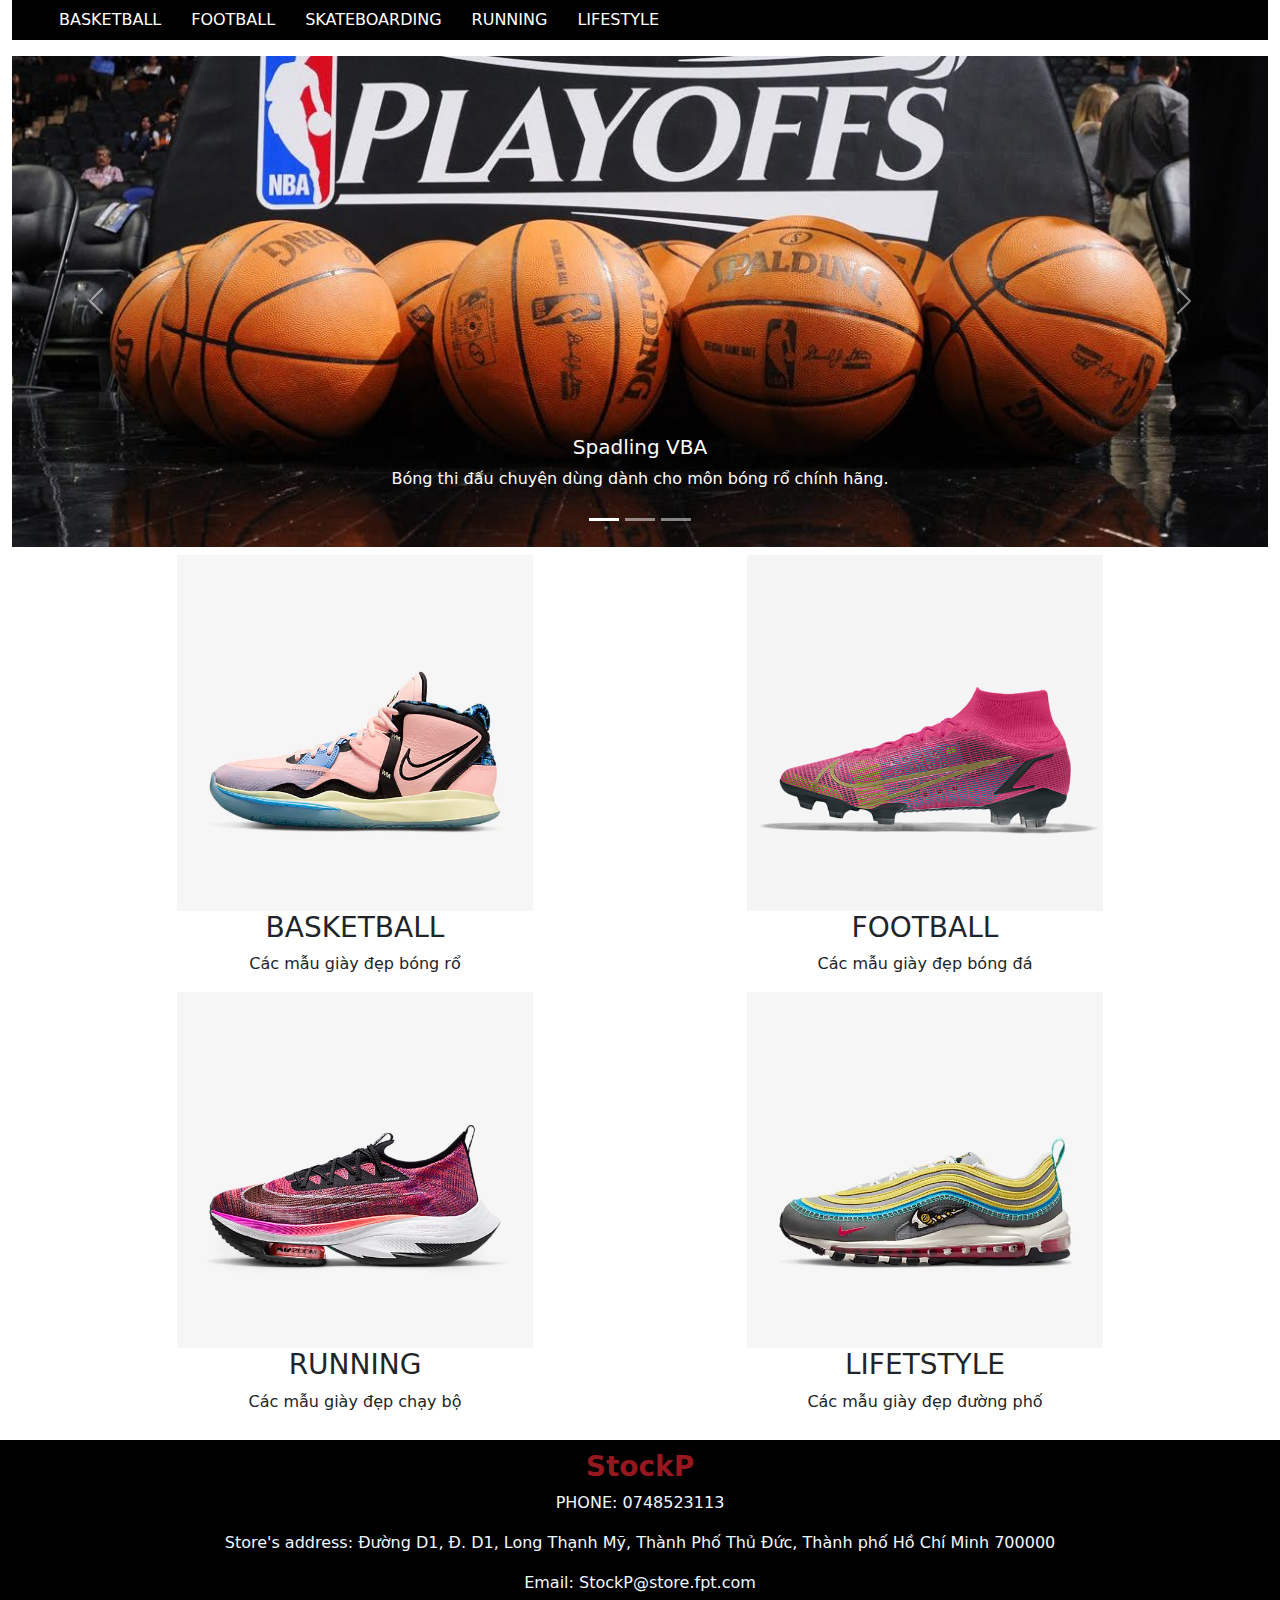
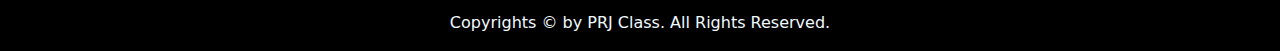
==== StockP/target/StockP-1.0-SNAPSHOT/Html/index.html @ bc1e634a "create models" ====
<!DOCTYPE html>
<html lang="en">

<head>
    <meta charset="UTF-8">
    <meta http-equiv="X-UA-Compatible" content="IE=edge">
    <meta name="viewport" content="width=device-width, initial-scale=1.0">
    <link href="./css/styleindex.css " rel="stylesheet" />
    <link href="./css/bootstrap.min.css" rel="stylesheet" />
    <link href="https://cdnjs.cloudflare.com/ajax/libs/font-awesome/4.7.0/css/font-awesome.min.css" rel="stylesheet">
    <script src="./js/Jquery.js"></script>
    <script src="./js/bootstrap.min.js"></script>
    <script src="./js/bootstrap.bundle.js"></script>
    <script src="https://cdn.jsdelivr.net/npm/bootstrap@5.1.3/dist/js/bootstrap.bundle.min.js"></script>
    <script src="https://code.jquery.com/jquery-3.5.1.js"></script>
    <title>PRJ Sneakers Store</title>
</head>

<body>

    <div class="container-fluid" class="nav" style="width: 100vw;">

        <style>
            * {
                margin: 0px;
                padding: 0px;
            }
            
            ul {
                list-style-type: none;
            }
            
            nav {
                background-color: black;
            }
            
            #main-menu {
                display: flex;
            }
            
            nav #main-menu li a {
                color: #fff;
                text-decoration: none;
                display: block;
                padding: 8px 15px;
            }
            
            nav #main-menu li:hover a {
                background: #c23616;
                transition: all 0.3s;
            }
            
            #toggle {
                display: none;
                background: #353b48;
                color: #fff;
                text-align: right;
                padding: 10px;
                font-size: 20px;
                cursor: pointer;
            }
            
            @media screen and (max-width: 768px) {
                #main-menu {
                    flex-direction: column;
                    text-align: center;
                }
                #toggle {
                    display: block;
                }
                nav {
                    display: none;
                }
            }
        </style>
            <script>
                $(document).ready(function() {
                    $('#toggle').click(function() {
                        $('nav').slideToggle();
                    });
                })
            </script>
            <div id="wrapper">
                <div id="header">
                    <div id="toggle">
                        <i class="fas fa-bars"></i>
                    </div>
                    <nav>
                        <ul id="main-menu">
                            <li>
                                <a href="">BASKETBALL</a>
                            </li>
                            <li>
                                <a href="">FOOTBALL</a>
                            </li>
                            <li>
                                <a href="">SKATEBOARDING</a>
                            </li>
                            <li>
                                <a href="">RUNNING</a>
                            </li>
                            <li>
                                <a href="">LIFESTYLE</a>
                            </li>
                        </ul>
                    </nav>
                </div>
            </div>

        <div class="row">

            <div id="carouselExampleCaptions" class="carousel slide" data-bs-ride="false">
                <div class="carousel-indicators">
                  <button type="button" data-bs-target="#carouselExampleCaptions" data-bs-slide-to="0" class="active" aria-current="true" aria-label="Slide 1"></button>
                  <button type="button" data-bs-target="#carouselExampleCaptions" data-bs-slide-to="1" aria-label="Slide 2"></button>
                  <button type="button" data-bs-target="#carouselExampleCaptions" data-bs-slide-to="2" aria-label="Slide 3"></button>
                </div>
                <div class="carousel-inner">
                  <div class="carousel-item active">
                    <img src="./images/slider 1.jpg" class="d-block w-100" alt="">
                    <div class="carousel-caption d-none d-md-block">
                      <h5>Spadling VBA</h5>
                      <p>Bóng thi đấu chuyên dùng dành cho môn bóng rổ chính hãng.</p>
                    </div>
                  </div>
                  <div class="carousel-item">
                    <img src="./images/slider 2,3.jpg" class="d-block w-100" alt="...">
                    <div class="carousel-caption d-none d-md-block">
                      <h5>Tất cả các hãng giày, loại giày</h5>
                      <p>Đều có mặt tại đây, đáp ứng mọi nhu cầu.</p>
                    </div>
                  </div>
                  <div class="carousel-item">
                    <img src="./images/newnenwnennnnenenen.jpg" class="d-block w-100" alt="...">
                    <div class="carousel-caption d-none d-md-block">
                      <h5>Mặt hàng mới</h5>
                      <p>Luôn về tay với mức giá ưu đãi.</p>
                    </div>
                  </div>
                </div>
                <button class="carousel-control-prev" type="button" data-bs-target="#carouselExampleCaptions" data-bs-slide="prev">
                  <span class="carousel-control-prev-icon" aria-hidden="true"></span>
                  <span class="visually-hidden">Previous</span>
                </button>
                <button class="carousel-control-next" type="button" data-bs-target="#carouselExampleCaptions" data-bs-slide="next">
                  <span class="carousel-control-next-icon" aria-hidden="true"></span>
                  <span class="visually-hidden">Next</span>
                </button>
              </div>

        </div>

    </div>

    <!--Kết thúc container-fluid-->

    <div class="container">

        <div class="row">

            <div class="col-md-12 text-center">
                <h1> </h1>
            </div>

        </div>

        <div class="row">

            <div class="col-md-1">

            </div>

            <div class="col-md-4">
                <div class="text-center">
                    <a href="https://kicksgeeks.vn/product-category/footwears/">
                    <img style="width:100%" class="img-responsive" src="images/basketball2.png" />
                    </a>
                    <div class="service-item">
                        <h3 class="sertice-item-titile">BASKETBALL</h3>
                        <p>Các mẫu giày đẹp bóng rổ</p>
                    </div>
                </div>
            </div>

            <div class="col-md-2">

            </div>

            <div class="col-md-4">
                <div class="text-center">
                    <img style="width:100%" class="img-responsive" src="images/fooball1.jpg" />
                    <div class="service-item">
                        <h3 class="sertice-item-titile">FOOTBALL</h3>
                        <p>Các mẫu giày đẹp bóng đá</p>
                    </div>
                </div>
            </div>

            <div class="col-md-1">

            </div>

        </div>

        <div class="row">

            <div class="col-md-1">

            </div>

            <div class="col-md-4">
                <div class="text-center">
                    <img style="width:100%" src="images/runnig.png" class="img-responsive" />
                    <div class="item">
                        <div class="service-item">
                            <h3 class="sertice-item-titile">RUNNING</h3>
                            <p>Các mẫu giày đẹp chạy bộ</p>
                        </div>
                    </div>
                </div>
            </div>

            <div class="col-md-2">

            </div>

            <div class="col-md-4">
                <div class="text-center">
                    <img style="width:100%" src="images/lifestyle.png" class="img-responsive" />
                    <div class="item">
                        <div class="service-item">
                            <h3 class="sertice-item-titile">LIFETSTYLE</h3>
                            <p>Các mẫu giày đẹp đường phố</p>
                        </div>
                    </div>
                </div>
            </div>

            <div class="col-md-1">

            </div>

        </div>
    </div>

    <div class="footer">

        <div class="row">
            <div class="col-md-12">
                <div class="text-center footer">
                    <h3 style="font-weight: bold; font-style: normal; color: #95171F;">StockP</h3>
                    <p>PHONE: 0748523113</p>
                    <p>Store's address: Đường D1, Đ. D1, Long Thạnh Mỹ, Thành Phố Thủ Đức, Thành phố Hồ Chí Minh
                        700000</p>
                    <p>Email: StockP@store.fpt.com</p>
                    <p>Copyrights &copy; by PRJ Class. All Rights Reserved.</p>
                </div>
            </div>
        </div>
    </div>
</body>

</html>
---- StockP/target/StockP-1.0-SNAPSHOT/Html/css/styleindex.css ----
body {
    overflow-x: hidden;
}

.container {
    width: 90vw;
}

.footer {
    width: 100vw;
}

.footer {
    margin-top: 10px;
    background-color: black;
    color: aliceblue;
}

/* .menu ul {
    display: flex;
    align-items: center;
    justify-content: center;
} */



/* .sertice-item-titile {
    color: #88372E;
} */

/* ul {
    padding-left: 0px;
} */

/* .submenu {
    list-style-type: none;
    margin-top: 20px;
    font-size: 15px;
    margin: 20px;
    cursor: pointer;
    color: white;
    font-size: larger;
} */

/* .service-row-text-center img {
    align-items: center;
} */

h3 {
    color: #95171F;
    font-size: 175%;
    font-weight: bold;
}


/* navbar css*/
body {
    margin: 0;
    font-family: Arial, Helvetica, sans-serif;
}

.topnav {
    overflow: hidden;
    background-color: #333;
    display: flex;
    align-items: center;
    justify-content: center;
}

.topnav a {
    float: left;
    display: block;
    color: #f2f2f2;
    text-align: center;
    padding: 14px 16px;
    text-decoration: none;
    font-size: 17px;
}

.topnav a:hover {
    background-color: #ddd;
    color: black;
}

.topnav a.active {
    color: white;
}

.topnav .icon {
    display: none;
}

@media screen and (max-width: 600px) {
    .topnav a:not(:first-child) {
        display: none;
    }

    .topnav a.icon {
        float: right;
        display: block;
    }
}

@media screen and (max-width: 600px) {
    .topnav.responsive {
        position: relative;
    }

    .topnav.responsive .icon {
        position: absolute;
        right: 0;
        top: 0;
    }

    .topnav.responsive a {
        float: none;
        display: block;
        text-align: left;
    }
}
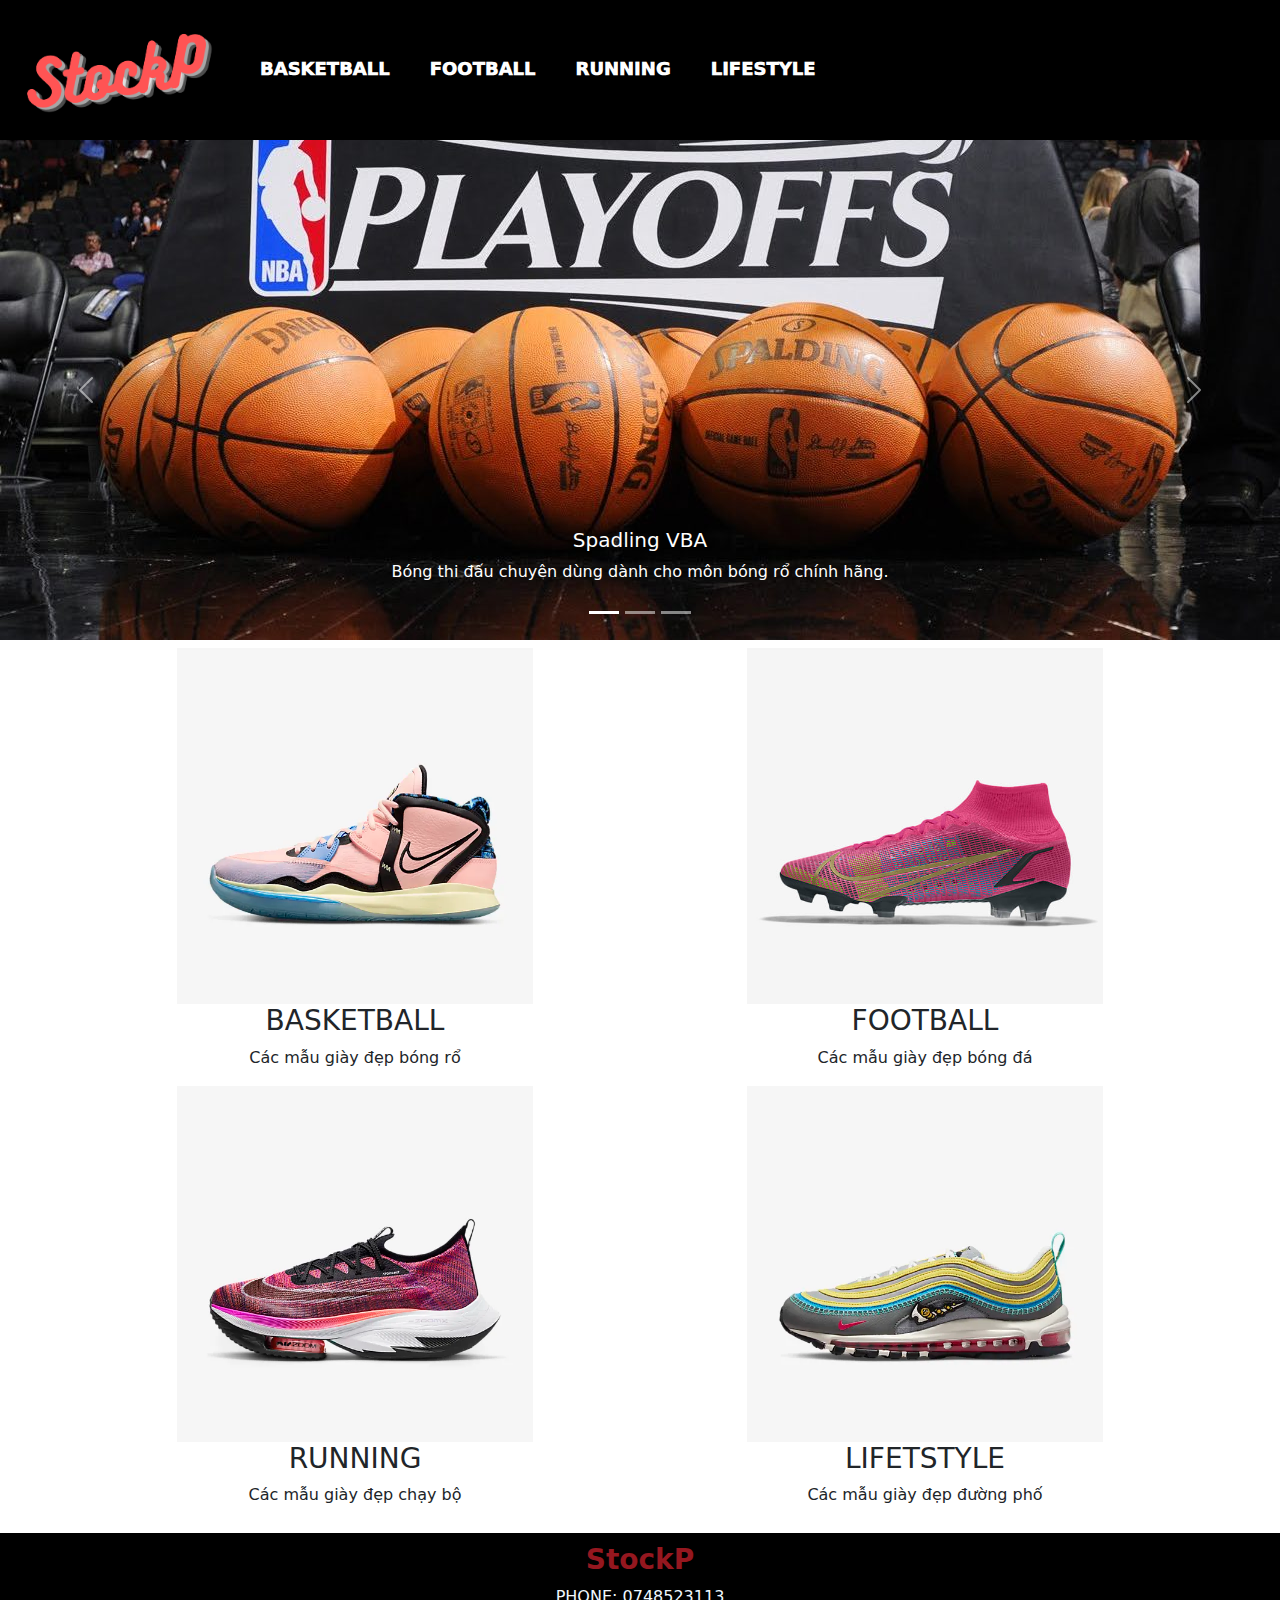
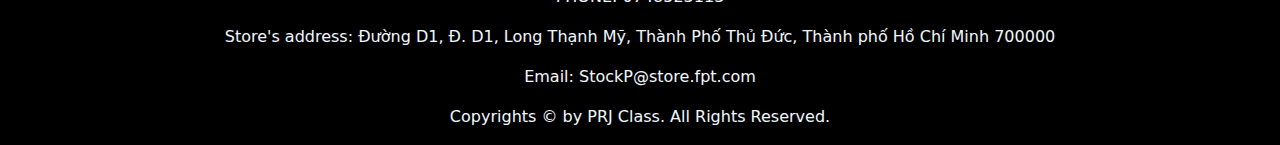
==== commit b755492e: "update homepage" ====
--- a/StockP/target/StockP-1.0-SNAPSHOT/Html/index.html
+++ b/StockP/target/StockP-1.0-SNAPSHOT/Html/index.html
@@ -7,7 +7,9 @@
     <meta name="viewport" content="width=device-width, initial-scale=1.0">
     <link href="./css/styleindex.css " rel="stylesheet" />
     <link href="./css/bootstrap.min.css" rel="stylesheet" />
-    <link href="https://cdnjs.cloudflare.com/ajax/libs/font-awesome/4.7.0/css/font-awesome.min.css" rel="stylesheet">
+    <link rel="stylesheet" href="https://cdnjs.cloudflare.com/ajax/libs/font-awesome/6.1.1/css/all.min.css"
+        integrity="sha512-KfkfwYDsLkIlwQp6LFnl8zNdLGxu9YAA1QvwINks4PhcElQSvqcyVLLD9aMhXd13uQjoXtEKNosOWaZqXgel0g=="
+        crossorigin="anonymous" referrerpolicy="no-referrer" />
     <script src="./js/Jquery.js"></script>
     <script src="./js/bootstrap.min.js"></script>
     <script src="./js/bootstrap.bundle.js"></script>
@@ -17,136 +19,86 @@
 </head>
 
 <body>
-
-    <div class="container-fluid" class="nav" style="width: 100vw;">
-
-        <style>
-            * {
-                margin: 0px;
-                padding: 0px;
-            }
-            
-            ul {
-                list-style-type: none;
-            }
-            
-            nav {
-                background-color: black;
-            }
-            
-            #main-menu {
-                display: flex;
-            }
-            
-            nav #main-menu li a {
-                color: #fff;
-                text-decoration: none;
-                display: block;
-                padding: 8px 15px;
-            }
-            
-            nav #main-menu li:hover a {
-                background: #c23616;
-                transition: all 0.3s;
-            }
-            
-            #toggle {
-                display: none;
-                background: #353b48;
-                color: #fff;
-                text-align: right;
-                padding: 10px;
-                font-size: 20px;
-                cursor: pointer;
-            }
-            
-            @media screen and (max-width: 768px) {
-                #main-menu {
-                    flex-direction: column;
-                    text-align: center;
-                }
-                #toggle {
-                    display: block;
-                }
-                nav {
-                    display: none;
-                }
-            }
-        </style>
-            <script>
-                $(document).ready(function() {
-                    $('#toggle').click(function() {
-                        $('nav').slideToggle();
-                    });
-                })
-            </script>
-            <div id="wrapper">
-                <div id="header">
-                    <div id="toggle">
-                        <i class="fas fa-bars"></i>
-                    </div>
-                    <nav>
-                        <ul id="main-menu">
-                            <li>
-                                <a href="">BASKETBALL</a>
-                            </li>
-                            <li>
-                                <a href="">FOOTBALL</a>
-                            </li>
-                            <li>
-                                <a href="">SKATEBOARDING</a>
-                            </li>
-                            <li>
-                                <a href="">RUNNING</a>
-                            </li>
-                            <li>
-                                <a href="">LIFESTYLE</a>
-                            </li>
-                        </ul>
-                    </nav>
-                </div>
-            </div>
+    <div class="container-fluid" class="nav" style="width: 100vw; padding: 0px;">
+        <div id="wrapper">
+            <div id="header">
+                <div id="toggle">
+                    <i class="fas fa-bars"></i>
+                </div>
+                <nav>
+                    <ul id="main-menu">
+                        <a href="./index.html">
+                            <img style="height: 100px" src="./images/StockP__3_-removebg-preview.png">
+                        </a>
+                        <li>
+                            <a href="">BASKETBALL</a>
+                        </li>
+                        <li>
+                            <a href="">FOOTBALL</a>
+                        </li>
+                        <li>
+                            <a href="">RUNNING</a>
+                        </li>
+                        <li>
+                            <a href="">LIFESTYLE</a>
+                        </li>
+                    </ul>
+                </nav>
+            </div>
+        </div>
+        <script>
+            $(document).ready(function () {
+                $('#toggle').click(function () {
+                    $('nav').slideToggle();
+                });
+            })
+        </script>
 
         <div class="row">
 
             <div id="carouselExampleCaptions" class="carousel slide" data-bs-ride="false">
                 <div class="carousel-indicators">
-                  <button type="button" data-bs-target="#carouselExampleCaptions" data-bs-slide-to="0" class="active" aria-current="true" aria-label="Slide 1"></button>
-                  <button type="button" data-bs-target="#carouselExampleCaptions" data-bs-slide-to="1" aria-label="Slide 2"></button>
-                  <button type="button" data-bs-target="#carouselExampleCaptions" data-bs-slide-to="2" aria-label="Slide 3"></button>
+                    <button type="button" data-bs-target="#carouselExampleCaptions" data-bs-slide-to="0" class="active"
+                        aria-current="true" aria-label="Slide 1"></button>
+                    <button type="button" data-bs-target="#carouselExampleCaptions" data-bs-slide-to="1"
+                        aria-label="Slide 2"></button>
+                    <button type="button" data-bs-target="#carouselExampleCaptions" data-bs-slide-to="2"
+                        aria-label="Slide 3"></button>
                 </div>
                 <div class="carousel-inner">
-                  <div class="carousel-item active">
-                    <img src="./images/slider 1.jpg" class="d-block w-100" alt="">
-                    <div class="carousel-caption d-none d-md-block">
-                      <h5>Spadling VBA</h5>
-                      <p>Bóng thi đấu chuyên dùng dành cho môn bóng rổ chính hãng.</p>
-                    </div>
-                  </div>
-                  <div class="carousel-item">
-                    <img src="./images/slider 2,3.jpg" class="d-block w-100" alt="...">
-                    <div class="carousel-caption d-none d-md-block">
-                      <h5>Tất cả các hãng giày, loại giày</h5>
-                      <p>Đều có mặt tại đây, đáp ứng mọi nhu cầu.</p>
-                    </div>
-                  </div>
-                  <div class="carousel-item">
-                    <img src="./images/newnenwnennnnenenen.jpg" class="d-block w-100" alt="...">
-                    <div class="carousel-caption d-none d-md-block">
-                      <h5>Mặt hàng mới</h5>
-                      <p>Luôn về tay với mức giá ưu đãi.</p>
-                    </div>
-                  </div>
-                </div>
-                <button class="carousel-control-prev" type="button" data-bs-target="#carouselExampleCaptions" data-bs-slide="prev">
-                  <span class="carousel-control-prev-icon" aria-hidden="true"></span>
-                  <span class="visually-hidden">Previous</span>
+                    <div class="carousel-item active">
+                        <img src="./images/slider 1.jpg" class="d-block w-100" alt="">
+                        <div class="carousel-caption d-none d-md-block">
+                            <h5>Spadling VBA</h5>
+                            <p>Bóng thi đấu chuyên dùng dành cho môn bóng rổ chính hãng.</p>
+                        </div>
+                    </div>
+                    <div class="carousel-item">
+                        <img src="./images/slider 2,3.jpg" class="d-block w-100" alt="...">
+                        <div class="carousel-caption d-none d-md-block">
+                            <h5>Tất cả các hãng giày, loại giày</h5>
+                            <p>Đều có mặt tại đây, đáp ứng mọi nhu cầu.</p>
+                        </div>
+                    </div>
+                    <div class="carousel-item">
+                        <img src="./images/newnenwnennnnenenen.jpg" class="d-block w-100" alt="...">
+                        <div class="carousel-caption d-none d-md-block">
+                            <h5>Mặt hàng mới</h5>
+                            <p>Luôn về tay với mức giá ưu đãi.</p>
+                        </div>
+                    </div>
+                </div>
+                <button class="carousel-control-prev" type="button" data-bs-target="#carouselExampleCaptions"
+                    data-bs-slide="prev">
+                    <span class="carousel-control-prev-icon" aria-hidden="true"></span>
+                    <span class="visually-hidden">Previous</span>
                 </button>
-                <button class="carousel-control-next" type="button" data-bs-target="#carouselExampleCaptions" data-bs-slide="next">
-                  <span class="carousel-control-next-icon" aria-hidden="true"></span>
-                  <span class="visually-hidden">Next</span>
+                <button class="carousel-control-next" type="button" data-bs-target="#carouselExampleCaptions"
+                    data-bs-slide="next">
+                    <span class="carousel-control-next-icon" aria-hidden="true"></span>
+                    <span class="visually-hidden">Next</span>
                 </button>
-              </div>
+            </div>
 
         </div>
 
@@ -159,21 +111,23 @@
         <div class="row">
 
             <div class="col-md-12 text-center">
-                <h1> </h1>
-            </div>
-
-        </div>
-
-        <div class="row">
-
-            <div class="col-md-1">
-
-            </div>
-
-            <div class="col-md-4">
-                <div class="text-center">
-                    <a href="https://kicksgeeks.vn/product-category/footwears/">
-                    <img style="width:100%" class="img-responsive" src="images/basketball2.png" />
+                <h1>
+
+                </h1>
+            </div>
+
+        </div>
+
+        <div class="row">
+
+            <div class="col-md-1">
+
+            </div>
+
+            <div class="col-md-4">
+                <div class="text-center">
+                    <a href="">
+                        <img style="width:100%" class="img-responsive" src="images/basketball2.png" />
                     </a>
                     <div class="service-item">
                         <h3 class="sertice-item-titile">BASKETBALL</h3>
@@ -188,7 +142,9 @@
 
             <div class="col-md-4">
                 <div class="text-center">
-                    <img style="width:100%" class="img-responsive" src="images/fooball1.jpg" />
+                    <a href="">
+                        <img style="width:100%" class="img-responsive" src="images/fooball1.jpg" />
+                    </a>
                     <div class="service-item">
                         <h3 class="sertice-item-titile">FOOTBALL</h3>
                         <p>Các mẫu giày đẹp bóng đá</p>
--- a/StockP/target/StockP-1.0-SNAPSHOT/Html/css/styleindex.css
+++ b/StockP/target/StockP-1.0-SNAPSHOT/Html/css/styleindex.css
@@ -1,120 +1,80 @@
-body {
+* {
+    margin: 0px;
+    padding: 0px;
+}
+body{
     overflow-x: hidden;
 }
-
-.container {
-    width: 90vw;
+ul {
+    list-style-type: none;
+}
+li{
+    margin-top: 35px;
+    margin-left: 40px;
+}
+#main-menu{
+    padding: 20px;
+    margin-bottom: 0px;
+    font-size: large;
+    font-weight: 1000;
+    border-top: 1000px;
+}
+.col-md-12-text-center nav {
+    background-color: black;
 }
 
-.footer {
-    width: 100vw;
+#main-menu {
+    display: flex;
+    background-color: black;
 }
 
+#header {
+    display: block;
+}
+
+nav{
+    display: block;
+}
+
+nav #main-menu li a {
+    color: white;
+    text-decoration: none;
+    display: block;
+    margin-left: 0px;
+}
+
+nav #main-menu li:hover a {
+    background: #c23616;
+    transition: all 0.3s;
+}
+
+#toggle {
+    display: none;
+    background: black;
+    color: white;
+    text-align: start;
+    padding: 10px;
+    font-size: 20px;
+    cursor: pointer;
+}
+
+@media only screen and (max-width: 768px) {
+    #main-menu {
+        flex-direction: column;
+        text-align: start;
+    }
+    #main-menu img{
+        margin-left: 40px;
+    }
+    /* #toggle {
+        display: block;
+    }
+    /* nav {
+        display: none;
+    } */ 
+}
 .footer {
     margin-top: 10px;
     background-color: black;
     color: aliceblue;
-}
-
-/* .menu ul {
-    display: flex;
-    align-items: center;
-    justify-content: center;
-} */
-
-
-
-/* .sertice-item-titile {
-    color: #88372E;
-} */
-
-/* ul {
-    padding-left: 0px;
-} */
-
-/* .submenu {
-    list-style-type: none;
-    margin-top: 20px;
-    font-size: 15px;
-    margin: 20px;
-    cursor: pointer;
-    color: white;
-    font-size: larger;
-} */
-
-/* .service-row-text-center img {
-    align-items: center;
-} */
-
-h3 {
-    color: #95171F;
-    font-size: 175%;
-    font-weight: bold;
-}
-
-
-/* navbar css*/
-body {
-    margin: 0;
-    font-family: Arial, Helvetica, sans-serif;
-}
-
-.topnav {
-    overflow: hidden;
-    background-color: #333;
-    display: flex;
-    align-items: center;
-    justify-content: center;
-}
-
-.topnav a {
-    float: left;
-    display: block;
-    color: #f2f2f2;
-    text-align: center;
-    padding: 14px 16px;
-    text-decoration: none;
-    font-size: 17px;
-}
-
-.topnav a:hover {
-    background-color: #ddd;
-    color: black;
-}
-
-.topnav a.active {
-    color: white;
-}
-
-.topnav .icon {
-    display: none;
-}
-
-@media screen and (max-width: 600px) {
-    .topnav a:not(:first-child) {
-        display: none;
-    }
-
-    .topnav a.icon {
-        float: right;
-        display: block;
-    }
-}
-
-@media screen and (max-width: 600px) {
-    .topnav.responsive {
-        position: relative;
-    }
-
-    .topnav.responsive .icon {
-        position: absolute;
-        right: 0;
-        top: 0;
-    }
-
-    .topnav.responsive a {
-        float: none;
-        display: block;
-        text-align: left;
-    }
 }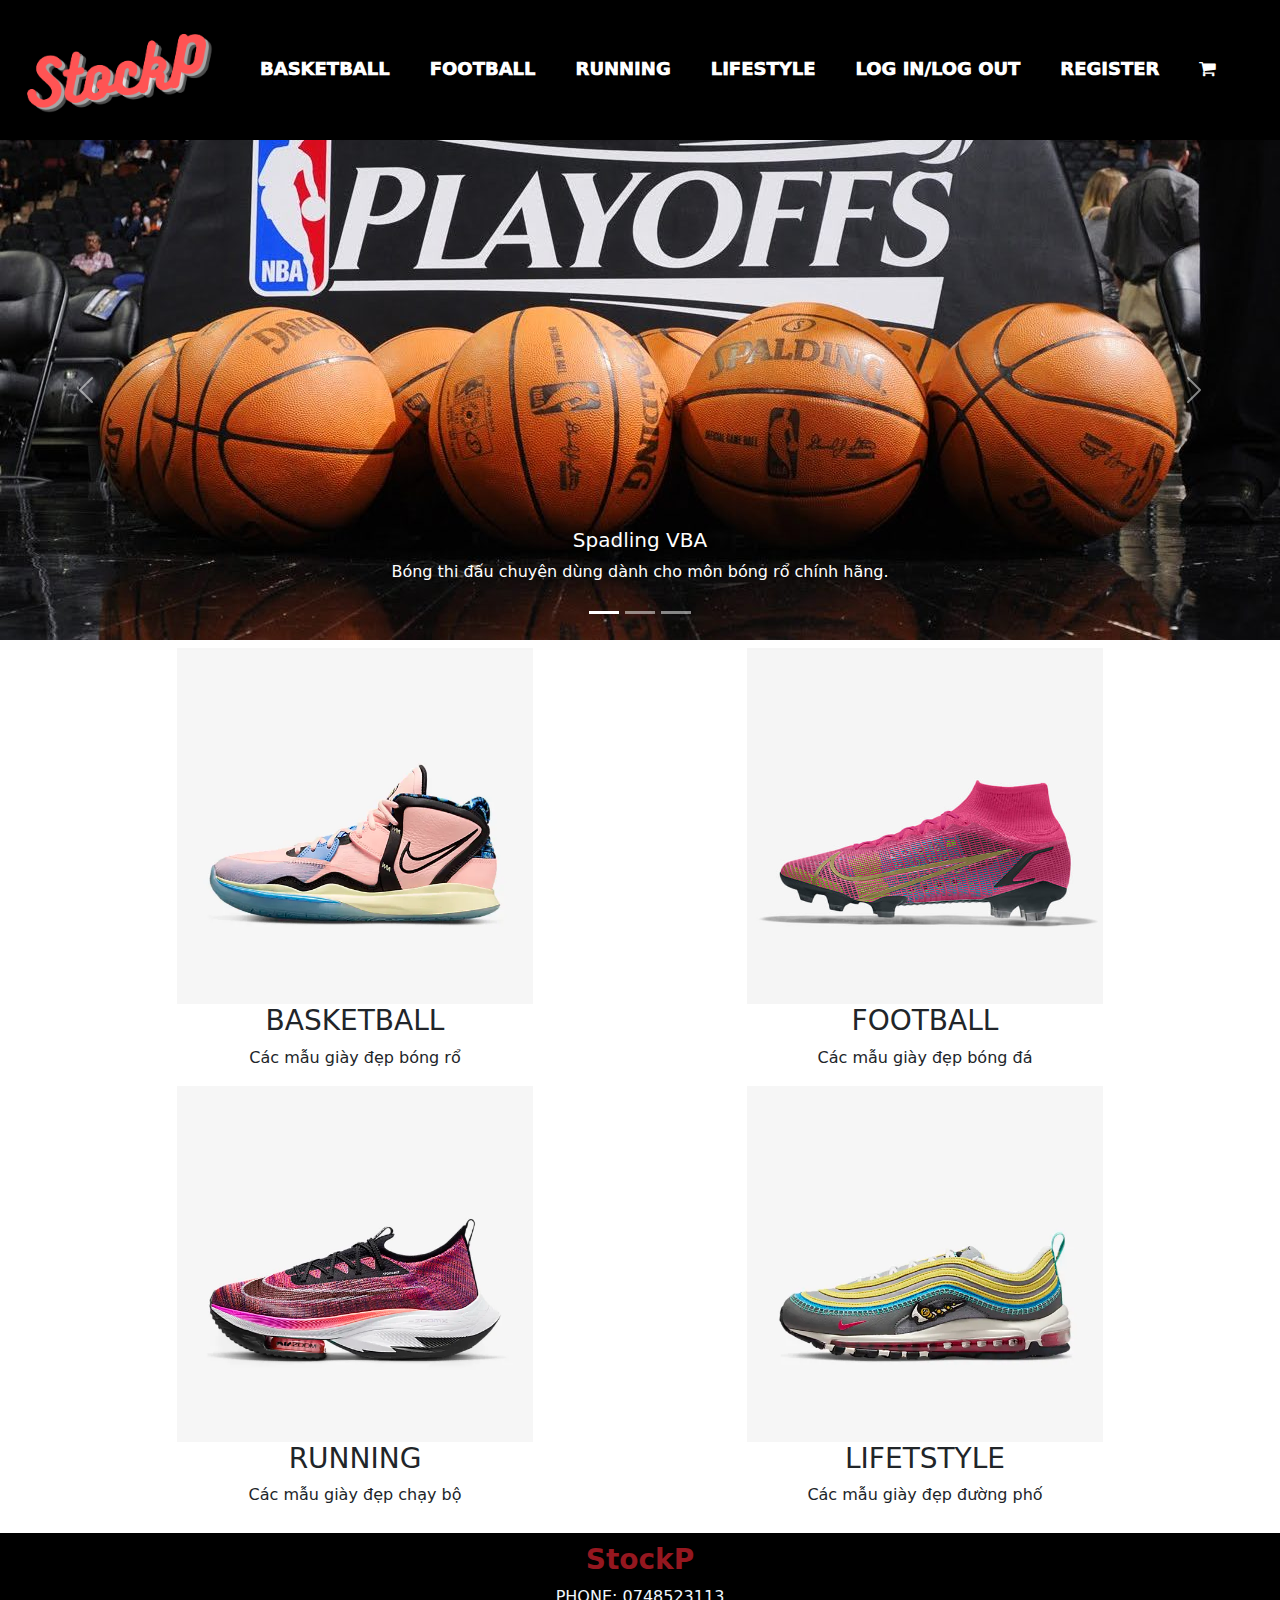
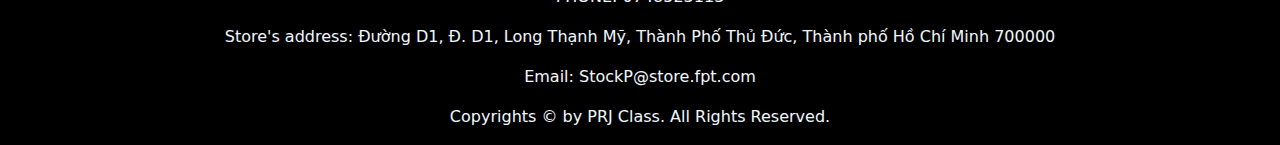
==== commit 1d90fbae: "split layout page" ====
--- a/StockP/target/StockP-1.0-SNAPSHOT/Html/index.html
+++ b/StockP/target/StockP-1.0-SNAPSHOT/Html/index.html
@@ -10,11 +10,15 @@
     <link rel="stylesheet" href="https://cdnjs.cloudflare.com/ajax/libs/font-awesome/6.1.1/css/all.min.css"
         integrity="sha512-KfkfwYDsLkIlwQp6LFnl8zNdLGxu9YAA1QvwINks4PhcElQSvqcyVLLD9aMhXd13uQjoXtEKNosOWaZqXgel0g=="
         crossorigin="anonymous" referrerpolicy="no-referrer" />
+    <link rel="stylesheet" href="https://cdnjs.cloudflare.com/ajax/libs/font-awesome/6.1.1/css/all.min.css"
+        integrity="sha512-KfkfwYDsLkIlwQp6LFnl8zNdLGxu9YAA1QvwINks4PhcElQSvqcyVLLD9aMhXd13uQjoXtEKNosOWaZqXgel0g=="
+        crossorigin="anonymous" referrerpolicy="no-referrer" />
     <script src="./js/Jquery.js"></script>
     <script src="./js/bootstrap.min.js"></script>
     <script src="./js/bootstrap.bundle.js"></script>
     <script src="https://cdn.jsdelivr.net/npm/bootstrap@5.1.3/dist/js/bootstrap.bundle.min.js"></script>
     <script src="https://code.jquery.com/jquery-3.5.1.js"></script>
+    <link rel="stylesheet" href="https://maxcdn.bootstrapcdn.com/font-awesome/4.4.0/css/font-awesome.min.css">
     <title>PRJ Sneakers Store</title>
 </head>
 
@@ -42,17 +46,28 @@
                         <li>
                             <a href="">LIFESTYLE</a>
                         </li>
+                        <li>
+                            <a href="">LOG IN/LOG OUT</a>
+                        <li>
+                            <a href="">REGISTER</a>
+                        </li>
+                        </li>
+                        <li>
+                            <a href="">
+                                <i class="fa fa-shopping-cart"></i>
+                            </a>
+                        </li>
                     </ul>
                 </nav>
             </div>
         </div>
-        <script>
+        <!-- <script>
             $(document).ready(function () {
                 $('#toggle').click(function () {
                     $('nav').slideToggle();
                 });
             })
-        </script>
+        </script> -->
 
         <div class="row">
 
@@ -166,7 +181,9 @@
 
             <div class="col-md-4">
                 <div class="text-center">
+                    <a href="">
                     <img style="width:100%" src="images/runnig.png" class="img-responsive" />
+                    </a>
                     <div class="item">
                         <div class="service-item">
                             <h3 class="sertice-item-titile">RUNNING</h3>
@@ -182,7 +199,9 @@
 
             <div class="col-md-4">
                 <div class="text-center">
+                    <a href="">
                     <img style="width:100%" src="images/lifestyle.png" class="img-responsive" />
+                    </a>
                     <div class="item">
                         <div class="service-item">
                             <h3 class="sertice-item-titile">LIFETSTYLE</h3>
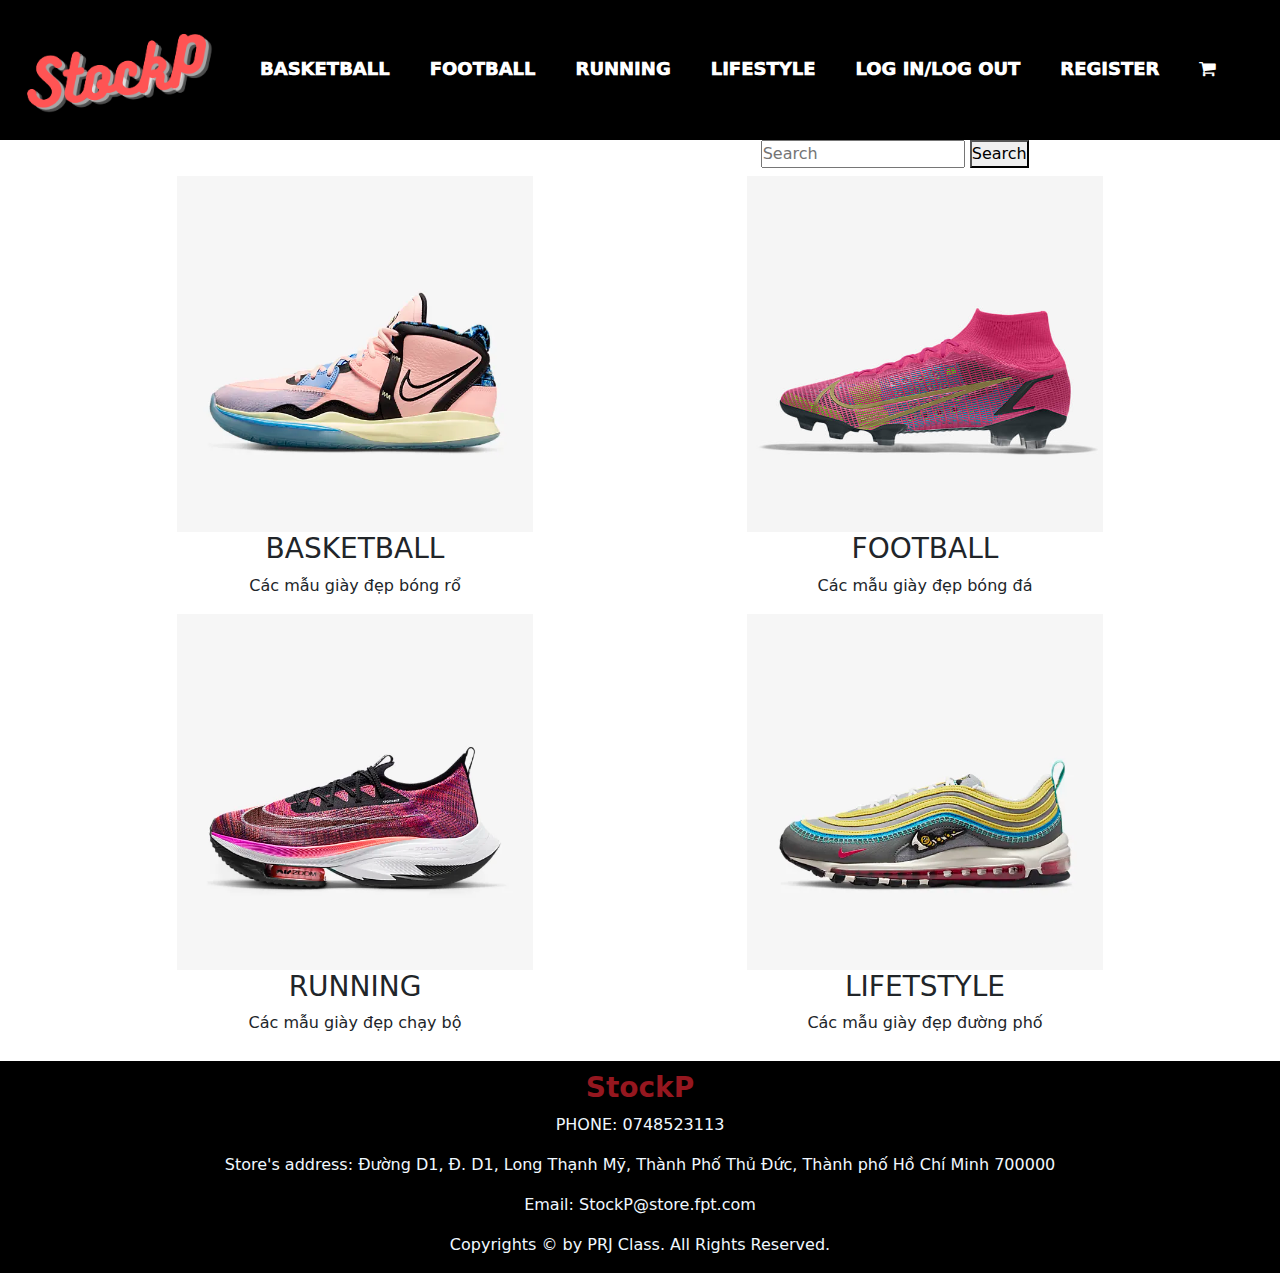
==== commit 410b9f9c: "update front-end list page" ====
--- a/StockP/target/StockP-1.0-SNAPSHOT/Html/index.html
+++ b/StockP/target/StockP-1.0-SNAPSHOT/Html/index.html
@@ -13,6 +13,7 @@
     <link rel="stylesheet" href="https://cdnjs.cloudflare.com/ajax/libs/font-awesome/6.1.1/css/all.min.css"
         integrity="sha512-KfkfwYDsLkIlwQp6LFnl8zNdLGxu9YAA1QvwINks4PhcElQSvqcyVLLD9aMhXd13uQjoXtEKNosOWaZqXgel0g=="
         crossorigin="anonymous" referrerpolicy="no-referrer" />
+    <link rel="stylesheet" href="./css/button.css">
     <script src="./js/Jquery.js"></script>
     <script src="./js/bootstrap.min.js"></script>
     <script src="./js/bootstrap.bundle.js"></script>
@@ -31,7 +32,7 @@
                 </div>
                 <nav>
                     <ul id="main-menu">
-                        <a href="./index.html">
+                        <a href="">
                             <img style="height: 100px" src="./images/StockP__3_-removebg-preview.png">
                         </a>
                         <li>
@@ -58,6 +59,27 @@
                             </a>
                         </li>
                     </ul>
+                    <div class="row">
+                        <div class="col-md-1">
+
+                        </div>
+                        <div class="col-md-2">
+
+                        </div>
+                        <div class="col-md-2">
+
+                        </div>
+                        <div class="col-md-2">
+
+                        </div>
+                        <div class="col-md-4">
+                            <input type="text" placeholder="Search" class="search" placeholder="Search">
+                            <button type="button" class="button-1">Search</button>
+                        </div>
+                        <div class="col-md-1">
+
+                        </div>
+                    </div>
                 </nav>
             </div>
         </div>
@@ -69,53 +91,6 @@
             })
         </script> -->
 
-        <div class="row">
-
-            <div id="carouselExampleCaptions" class="carousel slide" data-bs-ride="false">
-                <div class="carousel-indicators">
-                    <button type="button" data-bs-target="#carouselExampleCaptions" data-bs-slide-to="0" class="active"
-                        aria-current="true" aria-label="Slide 1"></button>
-                    <button type="button" data-bs-target="#carouselExampleCaptions" data-bs-slide-to="1"
-                        aria-label="Slide 2"></button>
-                    <button type="button" data-bs-target="#carouselExampleCaptions" data-bs-slide-to="2"
-                        aria-label="Slide 3"></button>
-                </div>
-                <div class="carousel-inner">
-                    <div class="carousel-item active">
-                        <img src="./images/slider 1.jpg" class="d-block w-100" alt="">
-                        <div class="carousel-caption d-none d-md-block">
-                            <h5>Spadling VBA</h5>
-                            <p>Bóng thi đấu chuyên dùng dành cho môn bóng rổ chính hãng.</p>
-                        </div>
-                    </div>
-                    <div class="carousel-item">
-                        <img src="./images/slider 2,3.jpg" class="d-block w-100" alt="...">
-                        <div class="carousel-caption d-none d-md-block">
-                            <h5>Tất cả các hãng giày, loại giày</h5>
-                            <p>Đều có mặt tại đây, đáp ứng mọi nhu cầu.</p>
-                        </div>
-                    </div>
-                    <div class="carousel-item">
-                        <img src="./images/newnenwnennnnenenen.jpg" class="d-block w-100" alt="...">
-                        <div class="carousel-caption d-none d-md-block">
-                            <h5>Mặt hàng mới</h5>
-                            <p>Luôn về tay với mức giá ưu đãi.</p>
-                        </div>
-                    </div>
-                </div>
-                <button class="carousel-control-prev" type="button" data-bs-target="#carouselExampleCaptions"
-                    data-bs-slide="prev">
-                    <span class="carousel-control-prev-icon" aria-hidden="true"></span>
-                    <span class="visually-hidden">Previous</span>
-                </button>
-                <button class="carousel-control-next" type="button" data-bs-target="#carouselExampleCaptions"
-                    data-bs-slide="next">
-                    <span class="carousel-control-next-icon" aria-hidden="true"></span>
-                    <span class="visually-hidden">Next</span>
-                </button>
-            </div>
-
-        </div>
 
     </div>
 
@@ -182,7 +157,7 @@
             <div class="col-md-4">
                 <div class="text-center">
                     <a href="">
-                    <img style="width:100%" src="images/runnig.png" class="img-responsive" />
+                        <img style="width:100%" src="images/runnig.png" class="img-responsive" />
                     </a>
                     <div class="item">
                         <div class="service-item">
@@ -200,7 +175,7 @@
             <div class="col-md-4">
                 <div class="text-center">
                     <a href="">
-                    <img style="width:100%" src="images/lifestyle.png" class="img-responsive" />
+                        <img style="width:100%" src="images/lifestyle.png" class="img-responsive" />
                     </a>
                     <div class="item">
                         <div class="service-item">
